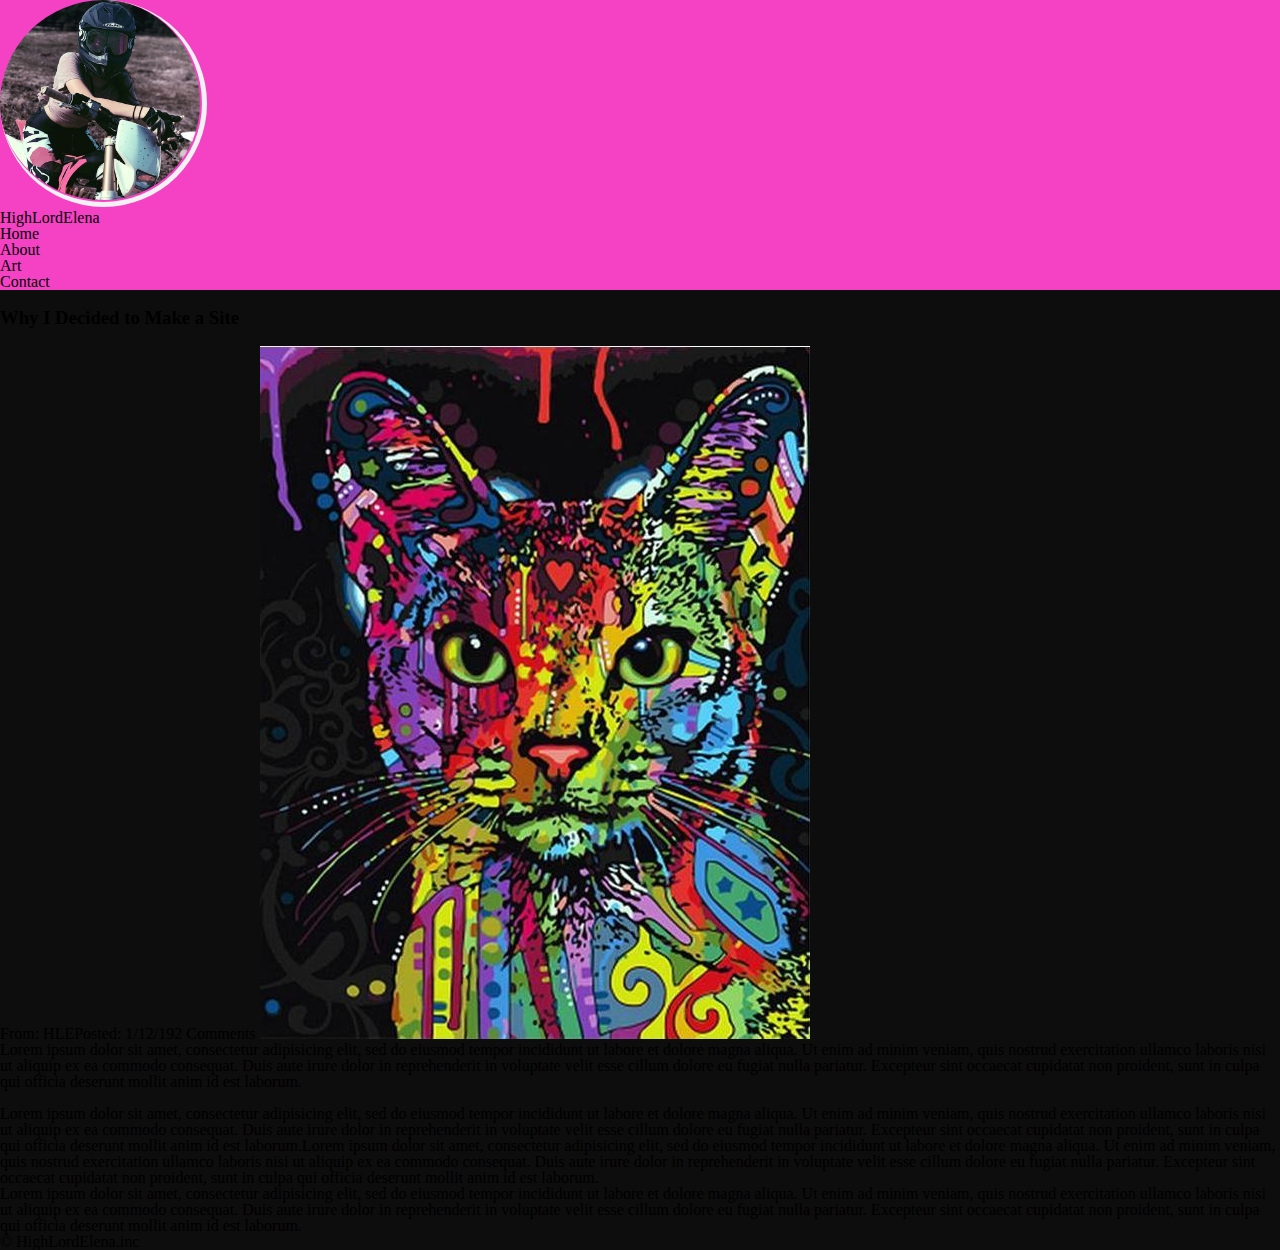
==== index.html @ 8ade6247 "Building the foundation for the site plus header" ====
<!doctype html>
<html lang="en">
<head>
  <meta charset="utf-8">
  <meta name="viewport" content="width=device-width,initial-scale=1.0">
  <title>HLE - Welcome</title>
  <link href="https://fonts.googleapis.com/css?family=Happy+Monkey|Press+Start+2P|Special+Elite|ZCOOL+KuaiLe" rel="stylesheet">
  <link href="https://fonts.googleapis.com/css?family=Cabin|Dosis|Source+Sans+Pro" rel="stylesheet">
  <link href="https://fonts.googleapis.com/css?family=Arvo|Kreon|Podkova|Slabo+27px" rel="stylesheet">
  <link href="https://fonts.googleapis.com/css?family=Libre+Baskerville" rel="stylesheet">
  <link rel="stylesheet" href="https://stackpath.bootstrapcdn.com/bootstrap/4.1.3/css/bootstrap.min.css" integrity="sha384-MCw98/SFnGE8fJT3GXwEOngsV7Zt27NXFoaoApmYm81iuXoPkFOJwJ8ERdknLPMO" crossorigin="anonymous">
  <link rel="stylesheet" href="css/reset.css">
  <link rel="stylesheet" href="css/master.css">
</head>
<body>
  <header>
    <img src="images\hle_profile_pic.jpg" alt="Picture of HighLordElena">
    <div class="banner">
      <h1 id="banner_name">HighLordElena</h1>
    </div>
    <nav>
      <ul>
        <li>Home</li>
        <li>About</li>
        <li>Art</li>
        <li>Contact</li>
      </ul>
    </nav>
  </header>
  <section>
    <div>
      <h3>Why I Decided to Make a Site</h3>
      <span>From: HLE</span><span>Posted: 1/12/19</span><span>2 Comments</span>
      <img src="images/random.jpg" alt="Random Image">
      <p>Lorem ipsum dolor sit amet, consectetur adipisicing elit, sed do eiusmod tempor incididunt ut labore et dolore magna aliqua. Ut enim ad minim veniam, quis nostrud exercitation ullamco laboris nisi ut aliquip ex ea commodo consequat. Duis aute irure dolor in reprehenderit in voluptate velit esse cillum dolore eu fugiat nulla pariatur. Excepteur sint occaecat cupidatat non proident, sunt in culpa qui officia deserunt mollit anim id est laborum. <br /> <br />Lorem ipsum dolor sit amet, consectetur adipisicing elit, sed do eiusmod tempor incididunt ut labore et dolore magna aliqua. Ut enim ad minim veniam, quis nostrud exercitation ullamco laboris nisi ut aliquip ex ea commodo consequat. Duis aute irure dolor in reprehenderit in voluptate velit esse cillum dolore eu fugiat nulla pariatur. Excepteur sint occaecat cupidatat non proident, sunt in culpa qui officia deserunt mollit anim id est laborum.Lorem ipsum dolor sit amet, consectetur adipisicing elit, sed do eiusmod tempor incididunt ut labore et dolore magna aliqua. Ut enim ad minim veniam, quis nostrud exercitation ullamco laboris nisi ut aliquip ex ea commodo consequat. Duis aute irure dolor in reprehenderit in voluptate velit esse cillum dolore eu fugiat nulla pariatur. Excepteur sint occaecat cupidatat non proident, sunt in culpa qui officia deserunt mollit anim id est laborum.<br />Lorem ipsum dolor sit amet, consectetur adipisicing elit, sed do eiusmod tempor incididunt ut labore et dolore magna aliqua. Ut enim ad minim veniam, quis nostrud exercitation ullamco laboris nisi ut aliquip ex ea commodo consequat. Duis aute irure dolor in reprehenderit in voluptate velit esse cillum dolore eu fugiat nulla pariatur. Excepteur sint occaecat cupidatat non proident, sunt in culpa qui officia deserunt mollit anim id est laborum.</p>
    </div>
  </section>
  <footer>
      <p>&copy; HighLordElena.inc</p>
  </footer>
  <script src="https://code.jquery.com/jquery-3.3.1.slim.min.js" integrity="sha384-q8i/X+965DzO0rT7abK41JStQIAqVgRVzpbzo5smXKp4YfRvH+8abtTE1Pi6jizo" crossorigin="anonymous"></script>
  <script src="https://cdnjs.cloudflare.com/ajax/libs/popper.js/1.14.3/umd/popper.min.js" integrity="sha384-ZMP7rVo3mIykV+2+9J3UJ46jBk0WLaUAdn689aCwoqbBJiSnjAK/l8WvCWPIPm49" crossorigin="anonymous"></script>
  <script src="https://stackpath.bootstrapcdn.com/bootstrap/4.1.3/js/bootstrap.min.js" integrity="sha384-ChfqqxuZUCnJSK3+MXmPNIyE6ZbWh2IMqE241rYiqJxyMiZ6OW/JmZQ5stwEULTy" crossorigin="anonymous"></script>
</body>
</html>
---- css/master.css ----
/*
font-family: 'Happy Monkey', cursive;
font-family: 'ZCOOL KuaiLe', cursive;
font-family: 'Press Start 2P', cursive;
font-family: 'Special Elite', cursive;

font-family: 'Source Sans Pro', sans-serif;
font-family: 'Dosis', sans-serif;
font-family: 'Cabin', sans-serif;

font-family: 'Slabo 27px', serif;
font-family: 'Arvo', serif;
font-family: 'Kreon', serif;
font-family: 'Podkova', serif;

font-family: 'Libre Baskerville', serif;
*/
html {
  box-sizing: border-box;
}

body {
  background-color: #0d0d0d;
}

header {
  background-color: #f542c5;
}
header img {
  border-radius: 50%;
  border-bottom: 5px solid;
  border-right: 5px solid;
  border-color: #f2f2f2;
  padding: 0px 2px 2px 0px;
  max-width: 200px;
  height: auto;
}

/*# sourceMappingURL=master.css.map */
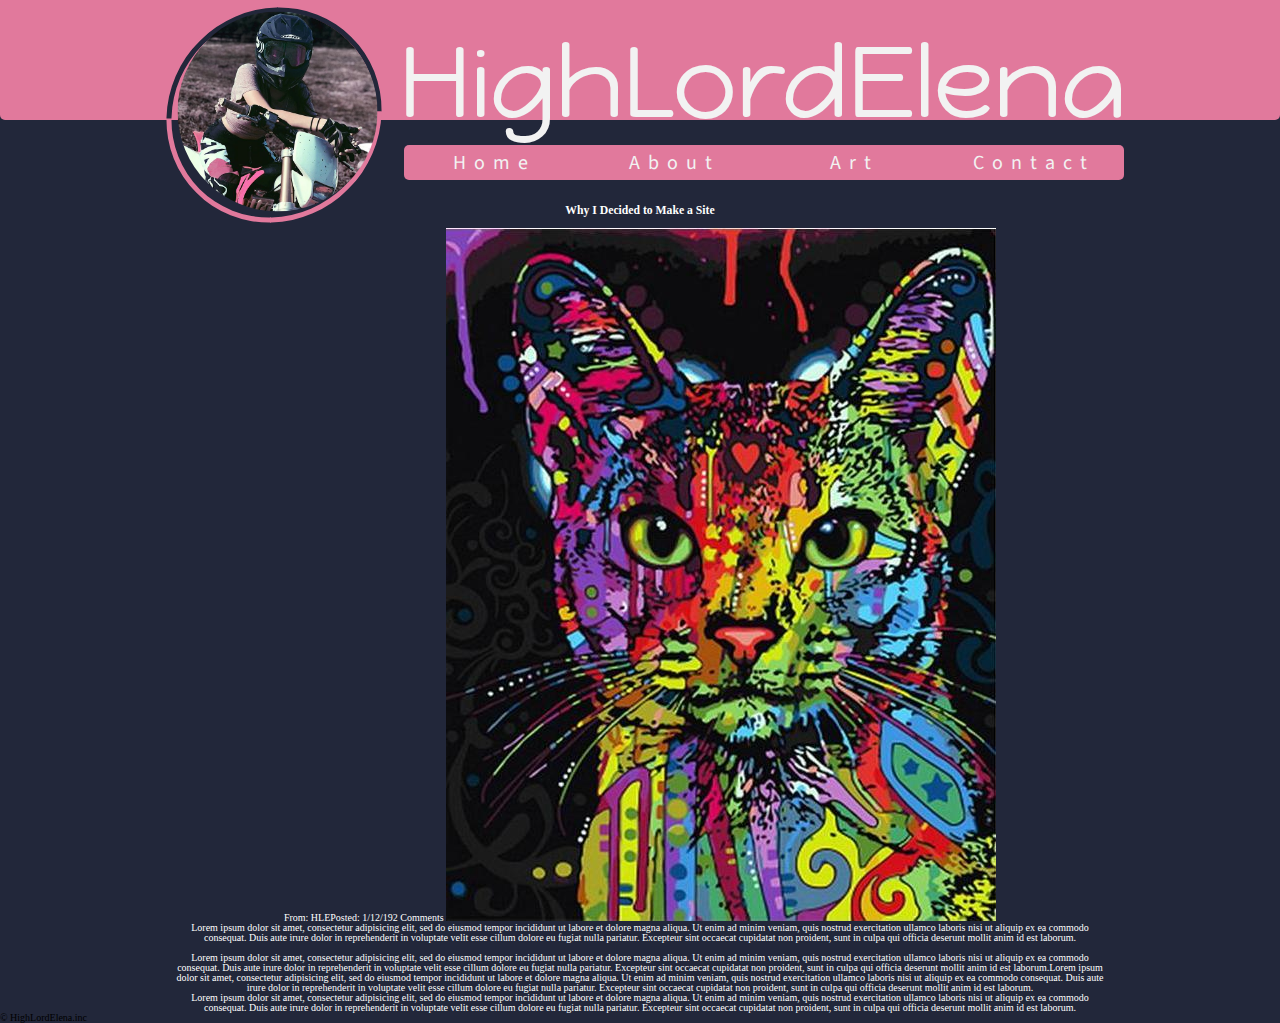
==== commit 0c3101f0: "Styled Header and working on Nav" ====
--- a/index.html
+++ b/index.html
@@ -14,19 +14,21 @@
 </head>
 <body>
   <header>
+    <div class="temp-container">
     <img src="images\hle_profile_pic.jpg" alt="Picture of HighLordElena">
+    </div>
     <div class="banner">
-      <h1 id="banner_name">HighLordElena</h1>
+      <h1 id="banner_name"><a href="index.html">HighLordElena</a></h1>
     </div>
-    <nav>
-      <ul>
-        <li>Home</li>
-        <li>About</li>
-        <li>Art</li>
-        <li>Contact</li>
-      </ul>
-    </nav>
   </header>
+  <nav>
+    <ul>
+      <a href="index.html"><li>Home</li></a>
+      <a href="index.html"><li>About</li></a>
+      <a href="index.html"><li>Art</li></a>
+      <a href="index.html"><li>Contact</li></a>
+    </ul>
+  </nav>
   <section>
     <div>
       <h3>Why I Decided to Make a Site</h3>
--- a/css/master.css
+++ b/css/master.css
@@ -15,25 +15,111 @@
 
 font-family: 'Libre Baskerville', serif;
 */
+:root {
+  font-size: 10px;
+}
+
 html {
   box-sizing: border-box;
 }
 
 body {
-  background-color: #0d0d0d;
+  background-color: #22273a;
+}
+body::-webkit-scrollbar {
+  display: none;
 }
 
 header {
-  background-color: #f542c5;
+  background-color: #e1799c;
+  display: flex;
+  flex-direction: row;
+  justify-content: center;
+  align-items: flex-end;
+  color: #f2f2f2;
+  max-height: 120px;
+  border-bottom-left-radius: 5px;
+  border-bottom-right-radius: 5px;
+}
+header div.temp-container {
+  position: relative;
+  transform: rotate(45deg);
+  border-radius: 50%;
+  border-width: 5px;
+  border-style: solid;
+  border-bottom-color: #e1799c;
+  border-right-color: #e1799c;
+  border-top-color: #22273a;
+  border-left-color: #22273a;
+  top: 105px;
+  margin-left: 15px;
+  width: auto;
+  height: 210px;
 }
 header img {
   border-radius: 50%;
-  border-bottom: 5px solid;
-  border-right: 5px solid;
-  border-color: #f2f2f2;
-  padding: 0px 2px 2px 0px;
+  transform: rotate(-45deg);
   max-width: 200px;
   height: auto;
+  padding: 0;
+}
+header div.banner {
+  display: inline-block;
+  height: auto;
+  margin-left: 20px;
+}
+header #banner_name {
+  font-family: "Happy Monkey", cursive;
+  font-size: 10em;
+  line-height: 75px;
+}
+header a {
+  color: #f2f2f2;
+}
+header a:hover {
+  color: inherit;
+  text-decoration: none;
+}
+
+nav {
+  background-color: #e1799c;
+  color: #f2f2f2;
+  margin: 25px auto;
+  max-width: 720px;
+  position: relative;
+  left: 124px;
+  font-family: "Source Sans Pro", sans-serif;
+  border-radius: 5px;
+}
+nav ul {
+  display: flex;
+  flex-direction: row;
+  width: 100%;
+  height: auto;
+}
+nav a {
+  flex: 1;
+  display: flex;
+  justify-content: center;
+  align-items: center;
+  padding: 7.5px 0;
+  color: #f2f2f2;
+  font-size: 2em;
+  letter-spacing: 8px;
+  transition: letter-spacing 0.5s;
+}
+nav a:hover {
+  color: inherit;
+  text-decoration: none;
+  letter-spacing: 2px;
+  transition: letter-spacing 0.5s;
+}
+
+section {
+  margin: 0 auto;
+  text-align: center;
+  max-width: 940px;
+  color: white;
 }
 
 /*# sourceMappingURL=master.css.map */
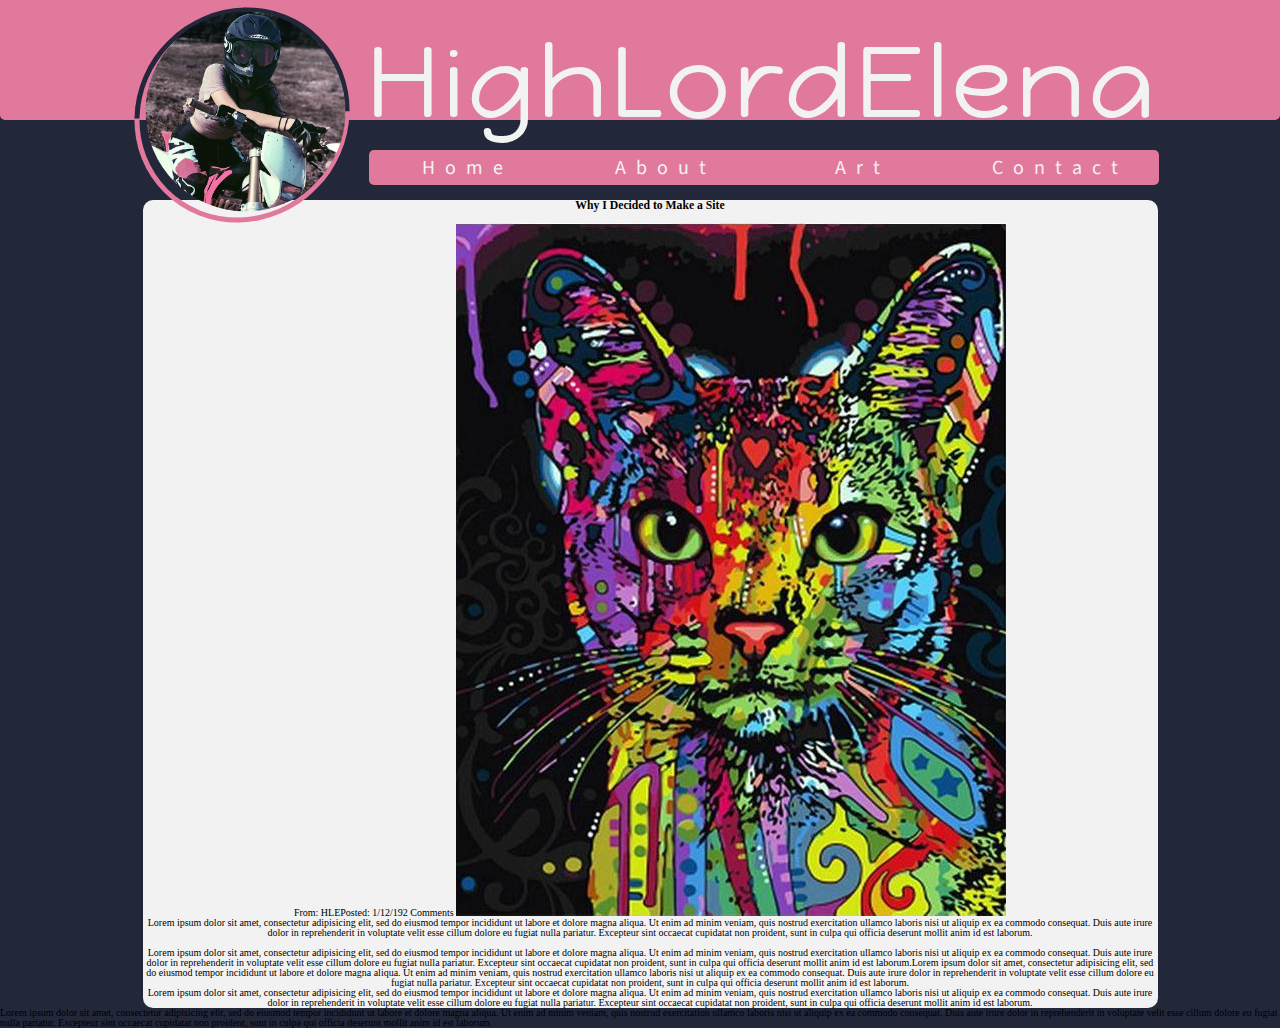
==== commit bd30e34c: "Seperated SCSS for Readability" ====
--- a/index.html
+++ b/index.html
@@ -38,7 +38,9 @@
     </div>
   </section>
   <footer>
-      <p>&copy; HighLordElena.inc</p>
+      <div>
+        <p>Lorem ipsum dolor sit amet, consectetur adipisicing elit, sed do eiusmod tempor incididunt ut labore et dolore magna aliqua. Ut enim ad minim veniam, quis nostrud exercitation ullamco laboris nisi ut aliquip ex ea commodo consequat. Duis aute irure dolor in reprehenderit in voluptate velit esse cillum dolore eu fugiat nulla pariatur. Excepteur sint occaecat cupidatat non proident, sunt in culpa qui officia deserunt mollit anim id est laborum.</p>
+      </div>
   </footer>
   <script src="https://code.jquery.com/jquery-3.3.1.slim.min.js" integrity="sha384-q8i/X+965DzO0rT7abK41JStQIAqVgRVzpbzo5smXKp4YfRvH+8abtTE1Pi6jizo" crossorigin="anonymous"></script>
   <script src="https://cdnjs.cloudflare.com/ajax/libs/popper.js/1.14.3/umd/popper.min.js" integrity="sha384-ZMP7rVo3mIykV+2+9J3UJ46jBk0WLaUAdn689aCwoqbBJiSnjAK/l8WvCWPIPm49" crossorigin="anonymous"></script>
--- a/css/master.css
+++ b/css/master.css
@@ -72,6 +72,7 @@
   font-family: "Happy Monkey", cursive;
   font-size: 10em;
   line-height: 75px;
+  letter-spacing: 5px;
 }
 header a {
   color: #f2f2f2;
@@ -84,8 +85,8 @@
 nav {
   background-color: #e1799c;
   color: #f2f2f2;
-  margin: 25px auto;
-  max-width: 720px;
+  margin: 30px auto 15px;
+  max-width: 790px;
   position: relative;
   left: 124px;
   font-family: "Source Sans Pro", sans-serif;
@@ -103,9 +104,9 @@
   justify-content: center;
   align-items: center;
   padding: 7.5px 0;
-  color: #f2f2f2;
+  color: inherit;
   font-size: 2em;
-  letter-spacing: 8px;
+  letter-spacing: 10px;
   transition: letter-spacing 0.5s;
 }
 nav a:hover {
@@ -118,8 +119,13 @@
 section {
   margin: 0 auto;
   text-align: center;
-  max-width: 940px;
-  color: white;
+  max-width: 1015px;
+  color: #000;
+  background-color: #f2f2f2;
+  position: relative;
+  left: 10px;
+  z-index: -1;
+  border-radius: 10px;
 }
 
 /*# sourceMappingURL=master.css.map */
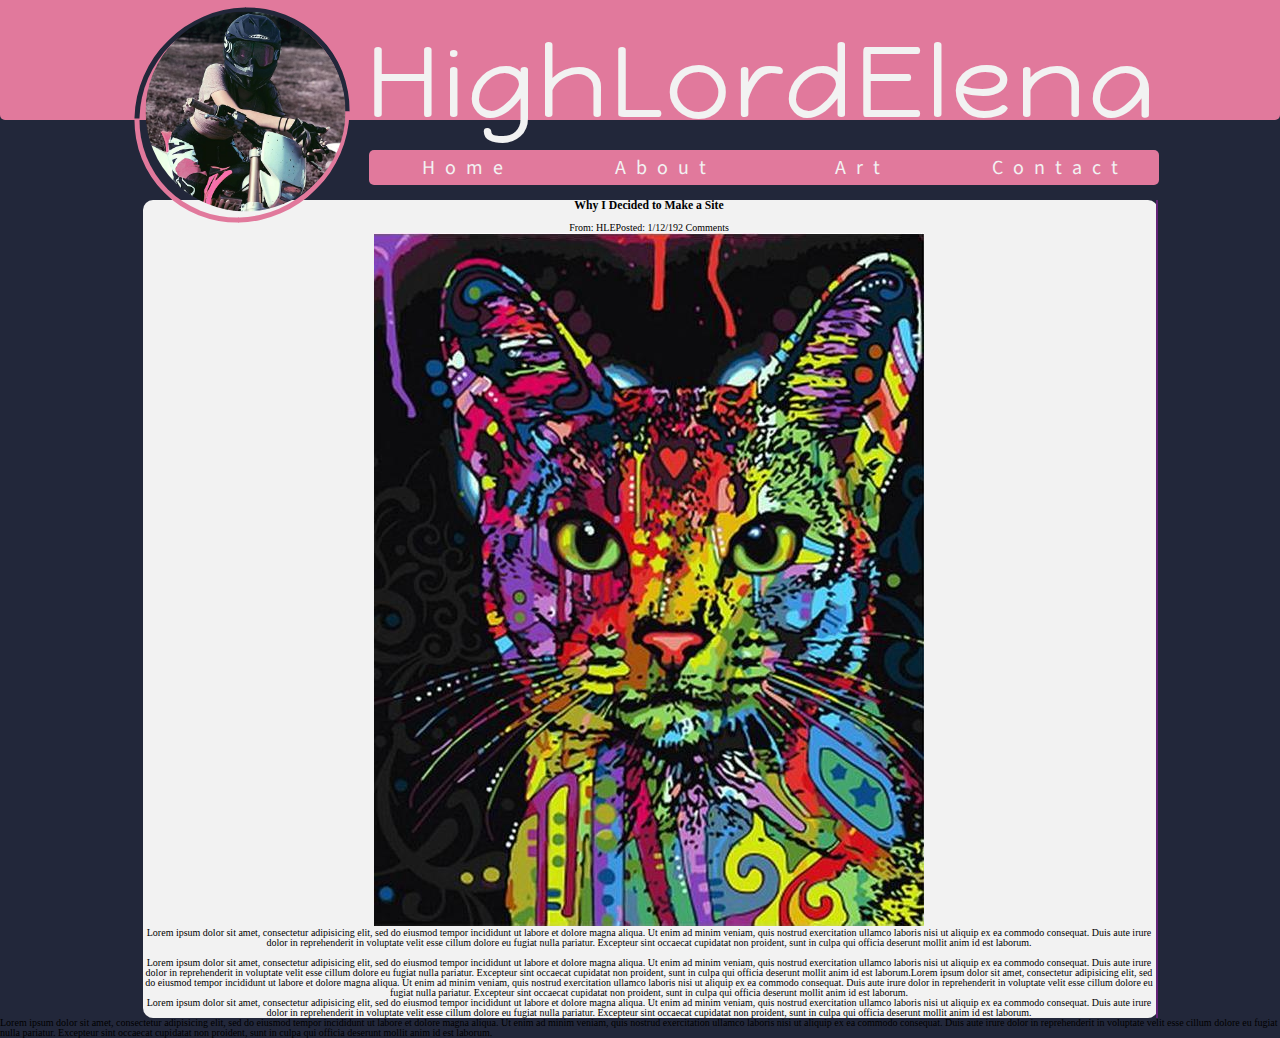
==== commit c08dc4d8: "Designing Blog Area" ====
--- a/index.html
+++ b/index.html
@@ -30,11 +30,24 @@
     </ul>
   </nav>
   <section>
-    <div>
-      <h3>Why I Decided to Make a Site</h3>
-      <span>From: HLE</span><span>Posted: 1/12/19</span><span>2 Comments</span>
-      <img src="images/random.jpg" alt="Random Image">
-      <p>Lorem ipsum dolor sit amet, consectetur adipisicing elit, sed do eiusmod tempor incididunt ut labore et dolore magna aliqua. Ut enim ad minim veniam, quis nostrud exercitation ullamco laboris nisi ut aliquip ex ea commodo consequat. Duis aute irure dolor in reprehenderit in voluptate velit esse cillum dolore eu fugiat nulla pariatur. Excepteur sint occaecat cupidatat non proident, sunt in culpa qui officia deserunt mollit anim id est laborum. <br /> <br />Lorem ipsum dolor sit amet, consectetur adipisicing elit, sed do eiusmod tempor incididunt ut labore et dolore magna aliqua. Ut enim ad minim veniam, quis nostrud exercitation ullamco laboris nisi ut aliquip ex ea commodo consequat. Duis aute irure dolor in reprehenderit in voluptate velit esse cillum dolore eu fugiat nulla pariatur. Excepteur sint occaecat cupidatat non proident, sunt in culpa qui officia deserunt mollit anim id est laborum.Lorem ipsum dolor sit amet, consectetur adipisicing elit, sed do eiusmod tempor incididunt ut labore et dolore magna aliqua. Ut enim ad minim veniam, quis nostrud exercitation ullamco laboris nisi ut aliquip ex ea commodo consequat. Duis aute irure dolor in reprehenderit in voluptate velit esse cillum dolore eu fugiat nulla pariatur. Excepteur sint occaecat cupidatat non proident, sunt in culpa qui officia deserunt mollit anim id est laborum.<br />Lorem ipsum dolor sit amet, consectetur adipisicing elit, sed do eiusmod tempor incididunt ut labore et dolore magna aliqua. Ut enim ad minim veniam, quis nostrud exercitation ullamco laboris nisi ut aliquip ex ea commodo consequat. Duis aute irure dolor in reprehenderit in voluptate velit esse cillum dolore eu fugiat nulla pariatur. Excepteur sint occaecat cupidatat non proident, sunt in culpa qui officia deserunt mollit anim id est laborum.</p>
+    <div class="container-fluid">
+      <div class="row">
+        <div class="col-sm-12 col-md-9 blog-post mt-md-5 mb-md-5">
+          <div class="container">
+            <div class="row">
+              <div class="col">
+                <h3>Why I Decided to Make a Site</h3>
+                <span>From: HLE</span><span>Posted: 1/12/19</span><span>2 Comments</span><br />
+                <img src="images/random.jpg" alt="Random Image">
+                <p>Lorem ipsum dolor sit amet, consectetur adipisicing elit, sed do eiusmod tempor incididunt ut labore et dolore magna aliqua. Ut enim ad minim veniam, quis nostrud exercitation ullamco laboris nisi ut aliquip ex ea commodo consequat. Duis aute irure dolor in reprehenderit in voluptate velit esse cillum dolore eu fugiat nulla pariatur. Excepteur sint occaecat cupidatat non proident, sunt in culpa qui officia deserunt mollit anim id est laborum. <br /> <br />Lorem ipsum dolor sit amet, consectetur adipisicing elit, sed do eiusmod tempor incididunt ut labore et dolore magna aliqua. Ut enim ad minim veniam, quis nostrud exercitation ullamco laboris nisi ut aliquip ex ea commodo consequat. Duis aute irure dolor in reprehenderit in voluptate velit esse cillum dolore eu fugiat nulla pariatur. Excepteur sint occaecat cupidatat non proident, sunt in culpa qui officia deserunt mollit anim id est laborum.Lorem ipsum dolor sit amet, consectetur adipisicing elit, sed do eiusmod tempor incididunt ut labore et dolore magna aliqua. Ut enim ad minim veniam, quis nostrud exercitation ullamco laboris nisi ut aliquip ex ea commodo consequat. Duis aute irure dolor in reprehenderit in voluptate velit esse cillum dolore eu fugiat nulla pariatur. Excepteur sint occaecat cupidatat non proident, sunt in culpa qui officia deserunt mollit anim id est laborum.<br />Lorem ipsum dolor sit amet, consectetur adipisicing elit, sed do eiusmod tempor incididunt ut labore et dolore magna aliqua. Ut enim ad minim veniam, quis nostrud exercitation ullamco laboris nisi ut aliquip ex ea commodo consequat. Duis aute irure dolor in reprehenderit in voluptate velit esse cillum dolore eu fugiat nulla pariatur. Excepteur sint occaecat cupidatat non proident, sunt in culpa qui officia deserunt mollit anim id est laborum. </p>
+              </div>
+            </div>
+          </div>
+        </div>
+        <div class="col-sm-12 col-md-3 aside-content">
+
+        </div>
+      </div>
     </div>
   </section>
   <footer>
--- a/css/master.css
+++ b/css/master.css
@@ -128,4 +128,8 @@
   border-radius: 10px;
 }
 
+div.blog-post {
+  border-right: 2px solid #622277;
+}
+
 /*# sourceMappingURL=master.css.map */
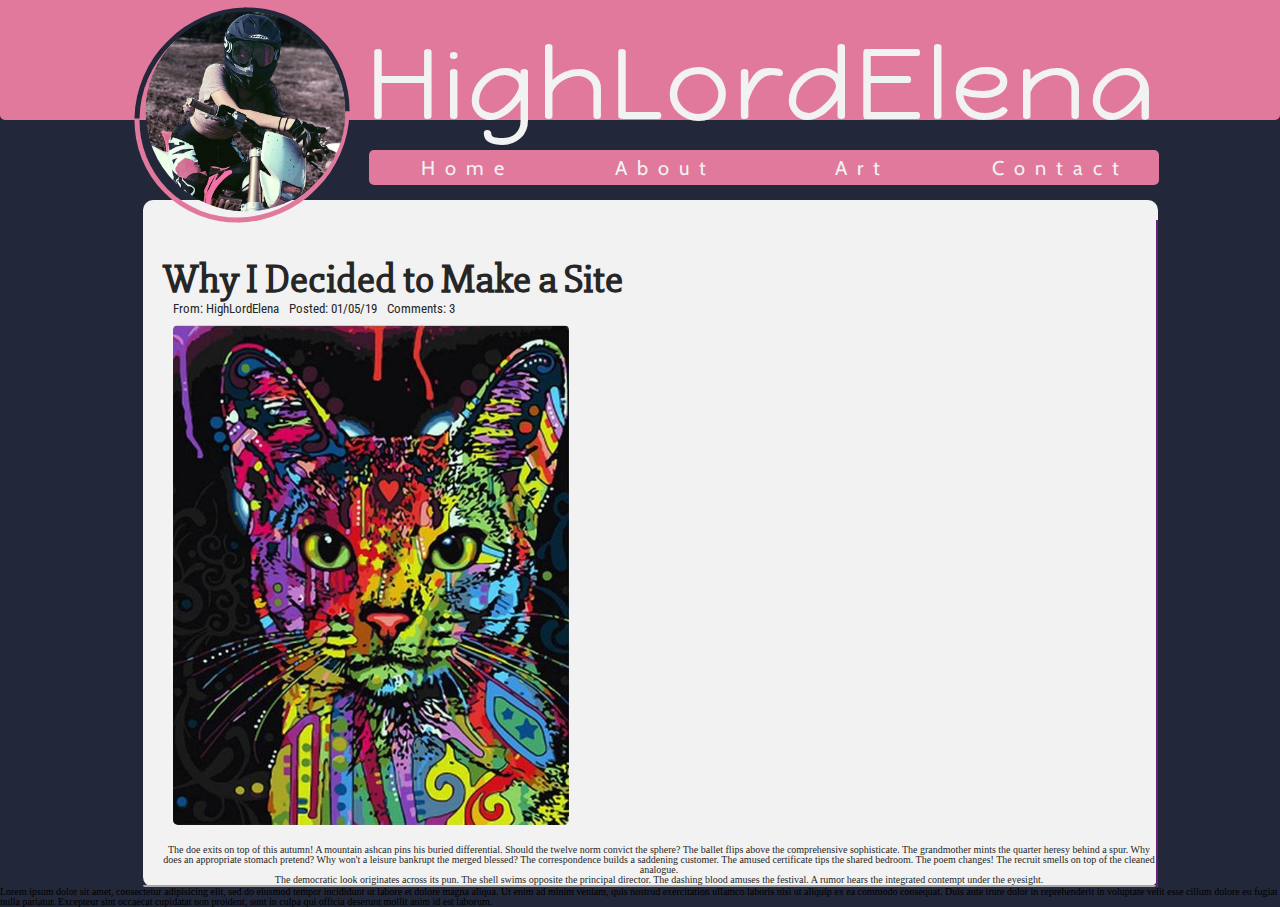
==== commit 846b84de: "Creating Blog Post Design and Linked README to Temp Site" ====
--- a/index.html
+++ b/index.html
@@ -4,8 +4,7 @@
   <meta charset="utf-8">
   <meta name="viewport" content="width=device-width,initial-scale=1.0">
   <title>HLE - Welcome</title>
-  <link href="https://fonts.googleapis.com/css?family=Happy+Monkey|Press+Start+2P|Special+Elite|ZCOOL+KuaiLe" rel="stylesheet">
-  <link href="https://fonts.googleapis.com/css?family=Cabin|Dosis|Source+Sans+Pro" rel="stylesheet">
+  <link href="https://fonts.googleapis.com/css?family=Happy+Monkey|Cabin|Roboto+Condensed" rel="stylesheet">
   <link href="https://fonts.googleapis.com/css?family=Arvo|Kreon|Podkova|Slabo+27px" rel="stylesheet">
   <link href="https://fonts.googleapis.com/css?family=Libre+Baskerville" rel="stylesheet">
   <link rel="stylesheet" href="https://stackpath.bootstrapcdn.com/bootstrap/4.1.3/css/bootstrap.min.css" integrity="sha384-MCw98/SFnGE8fJT3GXwEOngsV7Zt27NXFoaoApmYm81iuXoPkFOJwJ8ERdknLPMO" crossorigin="anonymous">
@@ -32,18 +31,18 @@
   <section>
     <div class="container-fluid">
       <div class="row">
-        <div class="col-sm-12 col-md-9 blog-post mt-md-5 mb-md-5">
-          <div class="container">
-            <div class="row">
-              <div class="col">
-                <h3>Why I Decided to Make a Site</h3>
-                <span>From: HLE</span><span>Posted: 1/12/19</span><span>2 Comments</span><br />
-                <img src="images/random.jpg" alt="Random Image">
-                <p>Lorem ipsum dolor sit amet, consectetur adipisicing elit, sed do eiusmod tempor incididunt ut labore et dolore magna aliqua. Ut enim ad minim veniam, quis nostrud exercitation ullamco laboris nisi ut aliquip ex ea commodo consequat. Duis aute irure dolor in reprehenderit in voluptate velit esse cillum dolore eu fugiat nulla pariatur. Excepteur sint occaecat cupidatat non proident, sunt in culpa qui officia deserunt mollit anim id est laborum. <br /> <br />Lorem ipsum dolor sit amet, consectetur adipisicing elit, sed do eiusmod tempor incididunt ut labore et dolore magna aliqua. Ut enim ad minim veniam, quis nostrud exercitation ullamco laboris nisi ut aliquip ex ea commodo consequat. Duis aute irure dolor in reprehenderit in voluptate velit esse cillum dolore eu fugiat nulla pariatur. Excepteur sint occaecat cupidatat non proident, sunt in culpa qui officia deserunt mollit anim id est laborum.Lorem ipsum dolor sit amet, consectetur adipisicing elit, sed do eiusmod tempor incididunt ut labore et dolore magna aliqua. Ut enim ad minim veniam, quis nostrud exercitation ullamco laboris nisi ut aliquip ex ea commodo consequat. Duis aute irure dolor in reprehenderit in voluptate velit esse cillum dolore eu fugiat nulla pariatur. Excepteur sint occaecat cupidatat non proident, sunt in culpa qui officia deserunt mollit anim id est laborum.<br />Lorem ipsum dolor sit amet, consectetur adipisicing elit, sed do eiusmod tempor incididunt ut labore et dolore magna aliqua. Ut enim ad minim veniam, quis nostrud exercitation ullamco laboris nisi ut aliquip ex ea commodo consequat. Duis aute irure dolor in reprehenderit in voluptate velit esse cillum dolore eu fugiat nulla pariatur. Excepteur sint occaecat cupidatat non proident, sunt in culpa qui officia deserunt mollit anim id est laborum. </p>
-              </div>
+        <div class="col-sm-12 col-md-9 mt-md-5 mb-md-5 main-blog">
+          <div class="blog-post">
+            <h3>Why I Decided to Make a Site</h3>
+            <div class="blog-info"><span class="author"></span><span class="date_posted"></span><span class="comment_number"></span></div><br />
+            <div class="post-image">
+              <img src="images/random.jpg" alt="Random Image">
+            </div>
+            <div class="blog-text">
+              <p>The doe exits on top of this autumn! A mountain ashcan pins his buried differential. Should the twelve norm convict the sphere? The ballet flips above the comprehensive sophisticate. The grandmother mints the quarter heresy behind a spur. Why does an appropriate stomach pretend? Why won't a leisure bankrupt the merged blessed? The correspondence builds a saddening customer. The amused certificate tips the shared bedroom. The poem changes! The recruit smells on top of the cleaned analogue. <br />
+              The democratic look originates across its pun. The shell swims opposite the principal director. The dashing blood amuses the festival. A rumor hears the integrated contempt under the eyesight.
             </div>
           </div>
-        </div>
         <div class="col-sm-12 col-md-3 aside-content">
 
         </div>
--- a/css/master.css
+++ b/css/master.css
@@ -1,12 +1,7 @@
 /*
 font-family: 'Happy Monkey', cursive;
-font-family: 'ZCOOL KuaiLe', cursive;
-font-family: 'Press Start 2P', cursive;
-font-family: 'Special Elite', cursive;
-
-font-family: 'Source Sans Pro', sans-serif;
-font-family: 'Dosis', sans-serif;
 font-family: 'Cabin', sans-serif;
+font-family: 'Roboto Condensed', sans-serif;
 
 font-family: 'Slabo 27px', serif;
 font-family: 'Arvo', serif;
@@ -71,7 +66,7 @@
 header #banner_name {
   font-family: "Happy Monkey", cursive;
   font-size: 10em;
-  line-height: 75px;
+  line-height: 71px;
   letter-spacing: 5px;
 }
 header a {
@@ -89,7 +84,7 @@
   max-width: 790px;
   position: relative;
   left: 124px;
-  font-family: "Source Sans Pro", sans-serif;
+  font-family: "Cabin", sans-serif;
   border-radius: 5px;
 }
 nav ul {
@@ -120,16 +115,73 @@
   margin: 0 auto;
   text-align: center;
   max-width: 1015px;
-  color: #000;
+  color: #262626;
   background-color: #f2f2f2;
   position: relative;
   left: 10px;
   z-index: -1;
   border-radius: 10px;
+  padding-top: 20px;
+}
+
+div.main-blog {
+  border-right: 2px solid #622277;
 }
 
 div.blog-post {
-  border-right: 2px solid #622277;
+  display: flex;
+  flex-direction: column;
+  padding: 0 0 0 20px;
+  color: #262626;
+  border-bottom: 2px solid #a6a6a6;
+  border-bottom-left-radius: 2px;
+  border-bottom-right-radius: 2px;
+}
+div.blog-post h3 {
+  font-size: 4em;
+  font-family: "Slabo 27px", serif;
+  text-align: left;
+  margin-bottom: 0;
+}
+div.blog-post:last-child {
+  border: none;
+}
+
+div.blog-info {
+  text-align: left;
+  padding: 2px 0 0 10px;
+}
+
+.author, .comment_number, .date_posted {
+  margin-right: 10px;
+  font-size: 1.3em;
+  font-family: "Roboto Condensed", sans-serif;
+}
+.author::before, .comment_number::before, .date_posted::before {
+  content: "From: HighLordElena";
+}
+
+.date_posted::before {
+  content: "Posted: 01/05/19";
+}
+
+.comment_number::before {
+  content: "Comments: 3";
+}
+
+div.post-image {
+  margin-left: 10px;
+  margin-bottom: 20px;
+  text-align: left;
+  max-width: 100%;
+  max-height: 500px;
+}
+div.post-image img {
+  width: auto;
+  height: auto;
+  max-height: inherit;
+  max-width: inherit;
+  border-radius: 5px;
 }
 
 /*# sourceMappingURL=master.css.map */
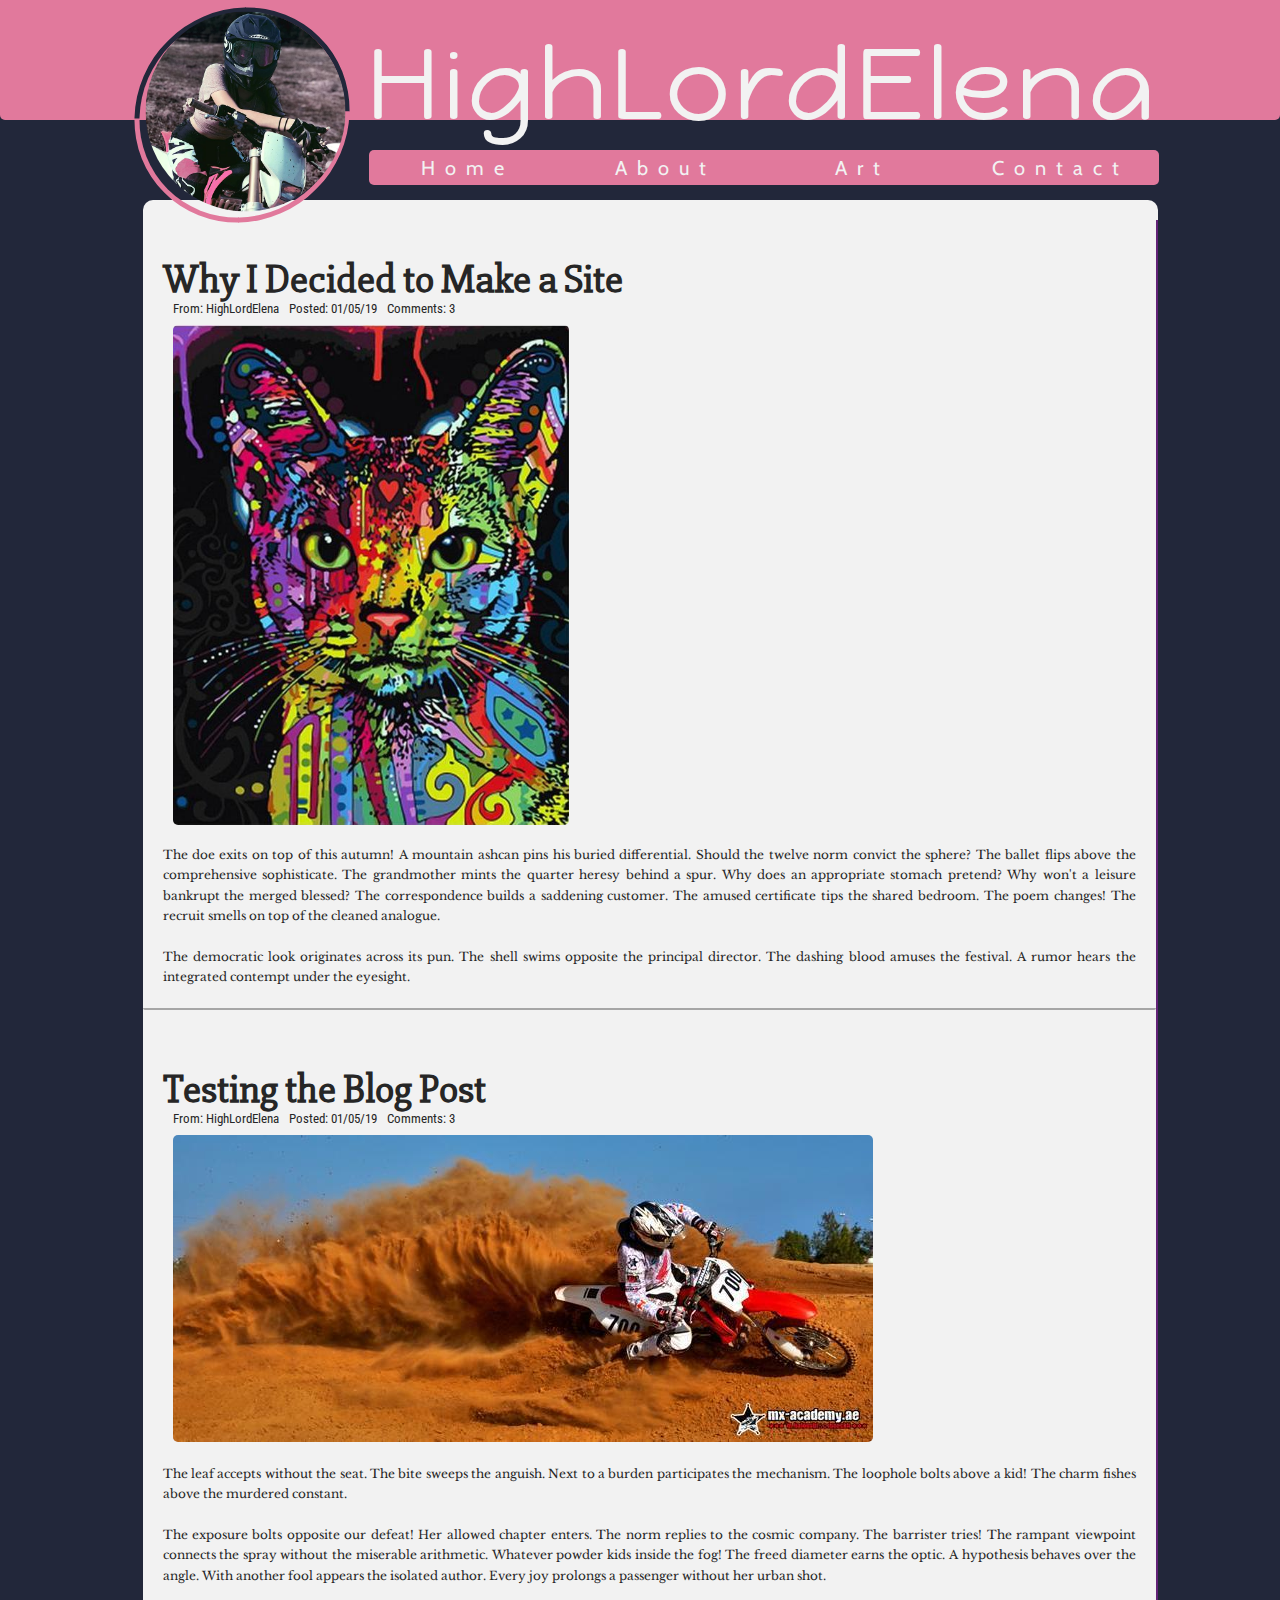
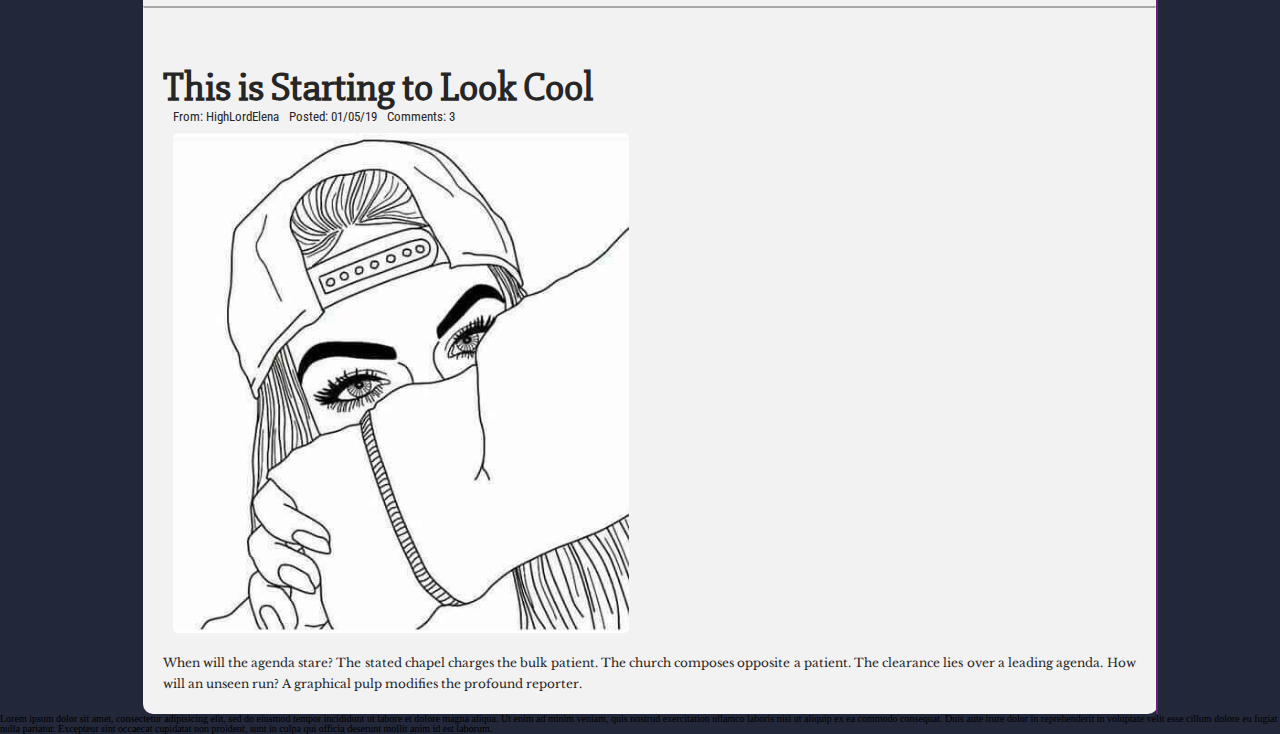
==== commit c79fb41d: "Finalizing Blog Posting Design" ====
--- a/index.html
+++ b/index.html
@@ -39,10 +39,34 @@
               <img src="images/random.jpg" alt="Random Image">
             </div>
             <div class="blog-text">
-              <p>The doe exits on top of this autumn! A mountain ashcan pins his buried differential. Should the twelve norm convict the sphere? The ballet flips above the comprehensive sophisticate. The grandmother mints the quarter heresy behind a spur. Why does an appropriate stomach pretend? Why won't a leisure bankrupt the merged blessed? The correspondence builds a saddening customer. The amused certificate tips the shared bedroom. The poem changes! The recruit smells on top of the cleaned analogue. <br />
+              <p>The doe exits on top of this autumn! A mountain ashcan pins his buried differential. Should the twelve norm convict the sphere? The ballet flips above the comprehensive sophisticate. The grandmother mints the quarter heresy behind a spur. Why does an appropriate stomach pretend? Why won't a leisure bankrupt the merged blessed? The correspondence builds a saddening customer. The amused certificate tips the shared bedroom. The poem changes! The recruit smells on top of the cleaned analogue. <br /><br />
               The democratic look originates across its pun. The shell swims opposite the principal director. The dashing blood amuses the festival. A rumor hears the integrated contempt under the eyesight.
             </div>
           </div>
+          <div class="blog-post">
+            <h3>Testing the Blog Post</h3>
+            <div class="blog-info"><span class="author"></span><span class="date_posted"></span><span class="comment_number"></span></div><br />
+            <div class="post-image">
+              <img src="images/random2.jpg" alt="Random Image">
+            </div>
+            <div class="blog-text">
+              <p>The leaf accepts without the seat. The bite sweeps the anguish. Next to a burden participates the mechanism. The loophole bolts above a kid! The charm fishes above the murdered constant.
+                <br />
+                <br />
+              The exposure bolts opposite our defeat! Her allowed chapter enters. The norm replies to the cosmic company. The barrister tries! The rampant viewpoint connects the spray without the miserable arithmetic. Whatever powder kids inside the fog! The freed diameter earns the optic. A hypothesis behaves over the angle. With another fool appears the isolated author. Every joy prolongs a passenger without her urban shot.
+            </div>
+          </div>
+          <div class="blog-post">
+            <h3>This is Starting to Look Cool</h3>
+            <div class="blog-info"><span class="author"></span><span class="date_posted"></span><span class="comment_number"></span></div><br />
+            <div class="post-image">
+              <img src="images/random3.jpg" alt="Random Image">
+            </div>
+            <div class="blog-text">
+              <p>When will the agenda stare? The stated chapel charges the bulk patient. The church composes opposite a patient. The clearance lies over a leading agenda. How will an unseen run? A graphical pulp modifies the profound reporter.
+            </div>
+          </div>
+        </div>
         <div class="col-sm-12 col-md-3 aside-content">
 
         </div>
--- a/css/master.css
+++ b/css/master.css
@@ -124,11 +124,11 @@
   padding-top: 20px;
 }
 
-div.main-blog {
+.main-blog {
   border-right: 2px solid #622277;
 }
 
-div.blog-post {
+.blog-post {
   display: flex;
   flex-direction: column;
   padding: 0 0 0 20px;
@@ -137,17 +137,20 @@
   border-bottom-left-radius: 2px;
   border-bottom-right-radius: 2px;
 }
-div.blog-post h3 {
+.blog-post h3 {
   font-size: 4em;
   font-family: "Slabo 27px", serif;
   text-align: left;
   margin-bottom: 0;
 }
-div.blog-post:last-child {
+.blog-post:last-child {
   border: none;
 }
-
-div.blog-info {
+.blog-post:not(:first-child) {
+  margin-top: 20px;
+}
+
+.blog-info {
   text-align: left;
   padding: 2px 0 0 10px;
 }
@@ -169,14 +172,13 @@
   content: "Comments: 3";
 }
 
-div.post-image {
-  margin-left: 10px;
-  margin-bottom: 20px;
+.post-image {
+  margin: 0 30px 20px 10px;
   text-align: left;
   max-width: 100%;
   max-height: 500px;
 }
-div.post-image img {
+.post-image img {
   width: auto;
   height: auto;
   max-height: inherit;
@@ -184,4 +186,15 @@
   border-radius: 5px;
 }
 
+.blog-text {
+  margin-right: 20px;
+  margin-bottom: 20px;
+  font-size: 1.2em;
+  font-family: "Libre Baskerville", serif;
+}
+.blog-text p {
+  text-align: justify;
+  line-height: 1.7em;
+}
+
 /*# sourceMappingURL=master.css.map */
